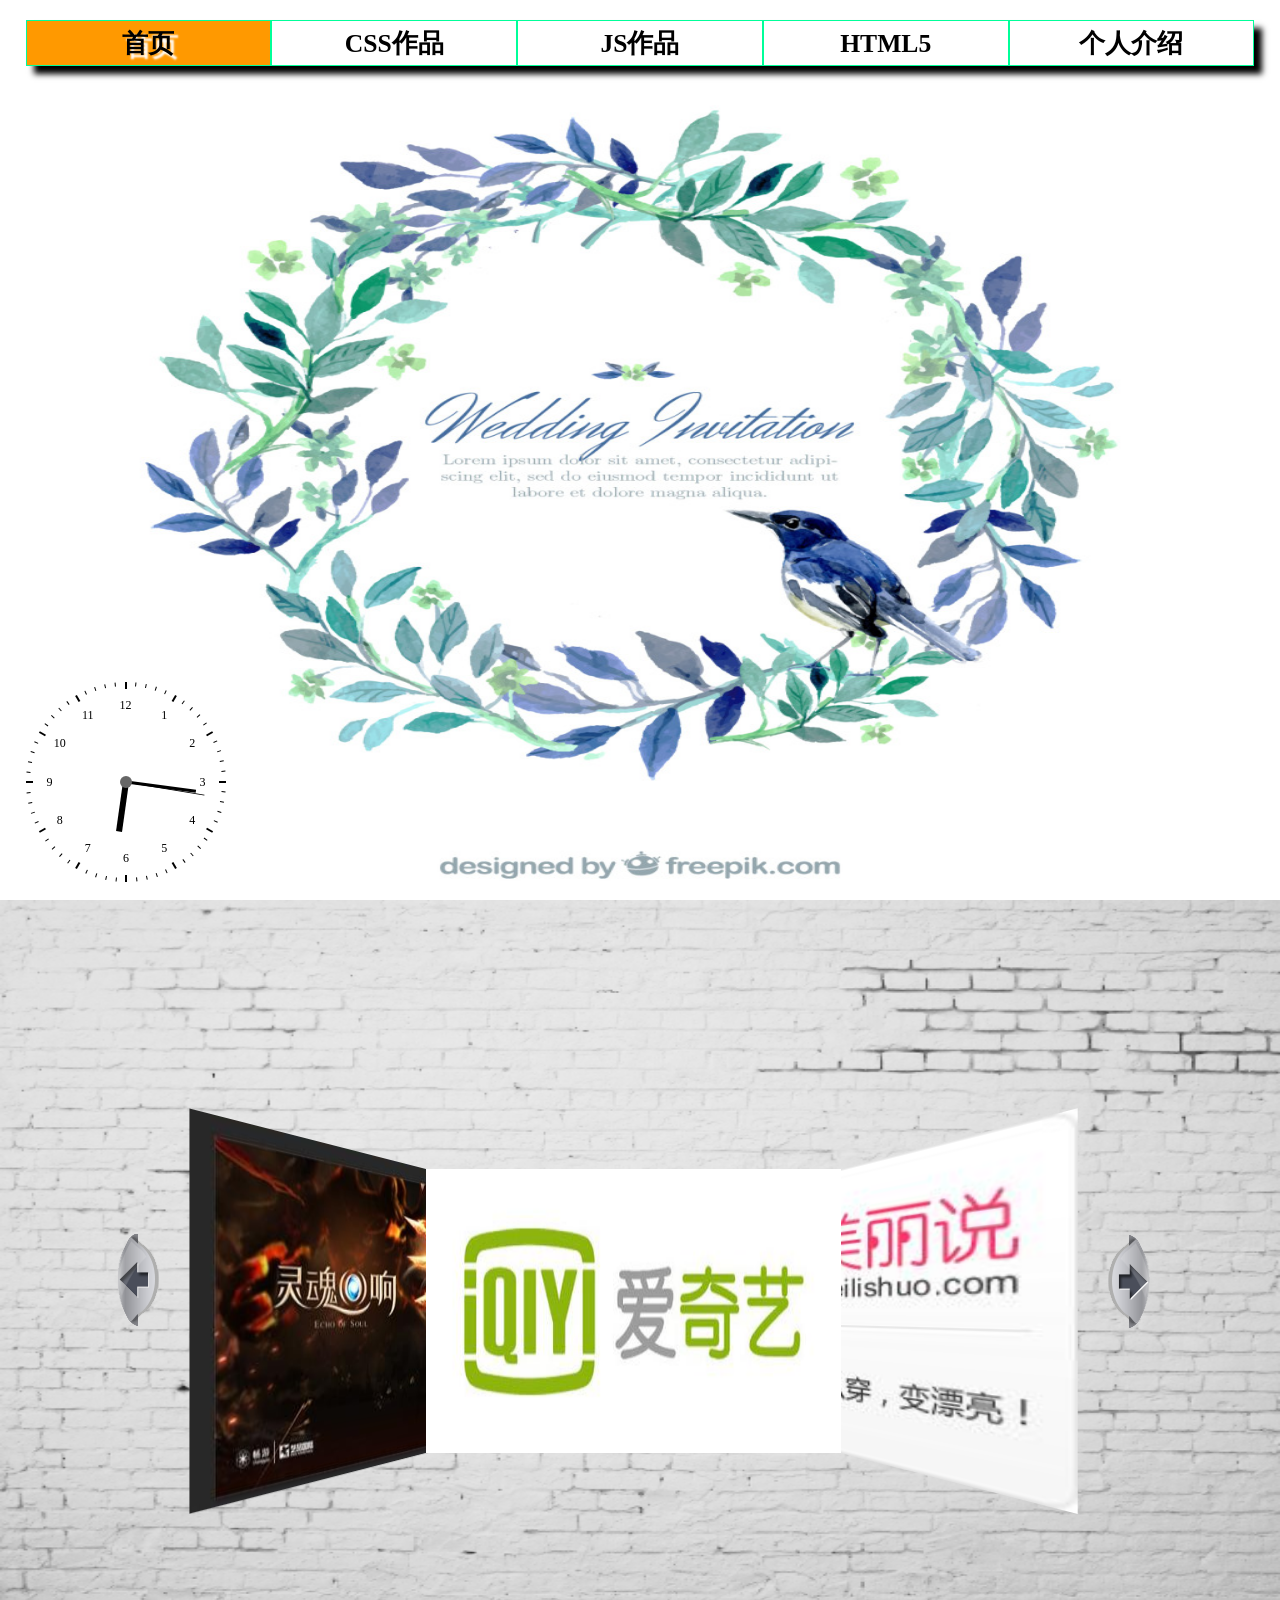
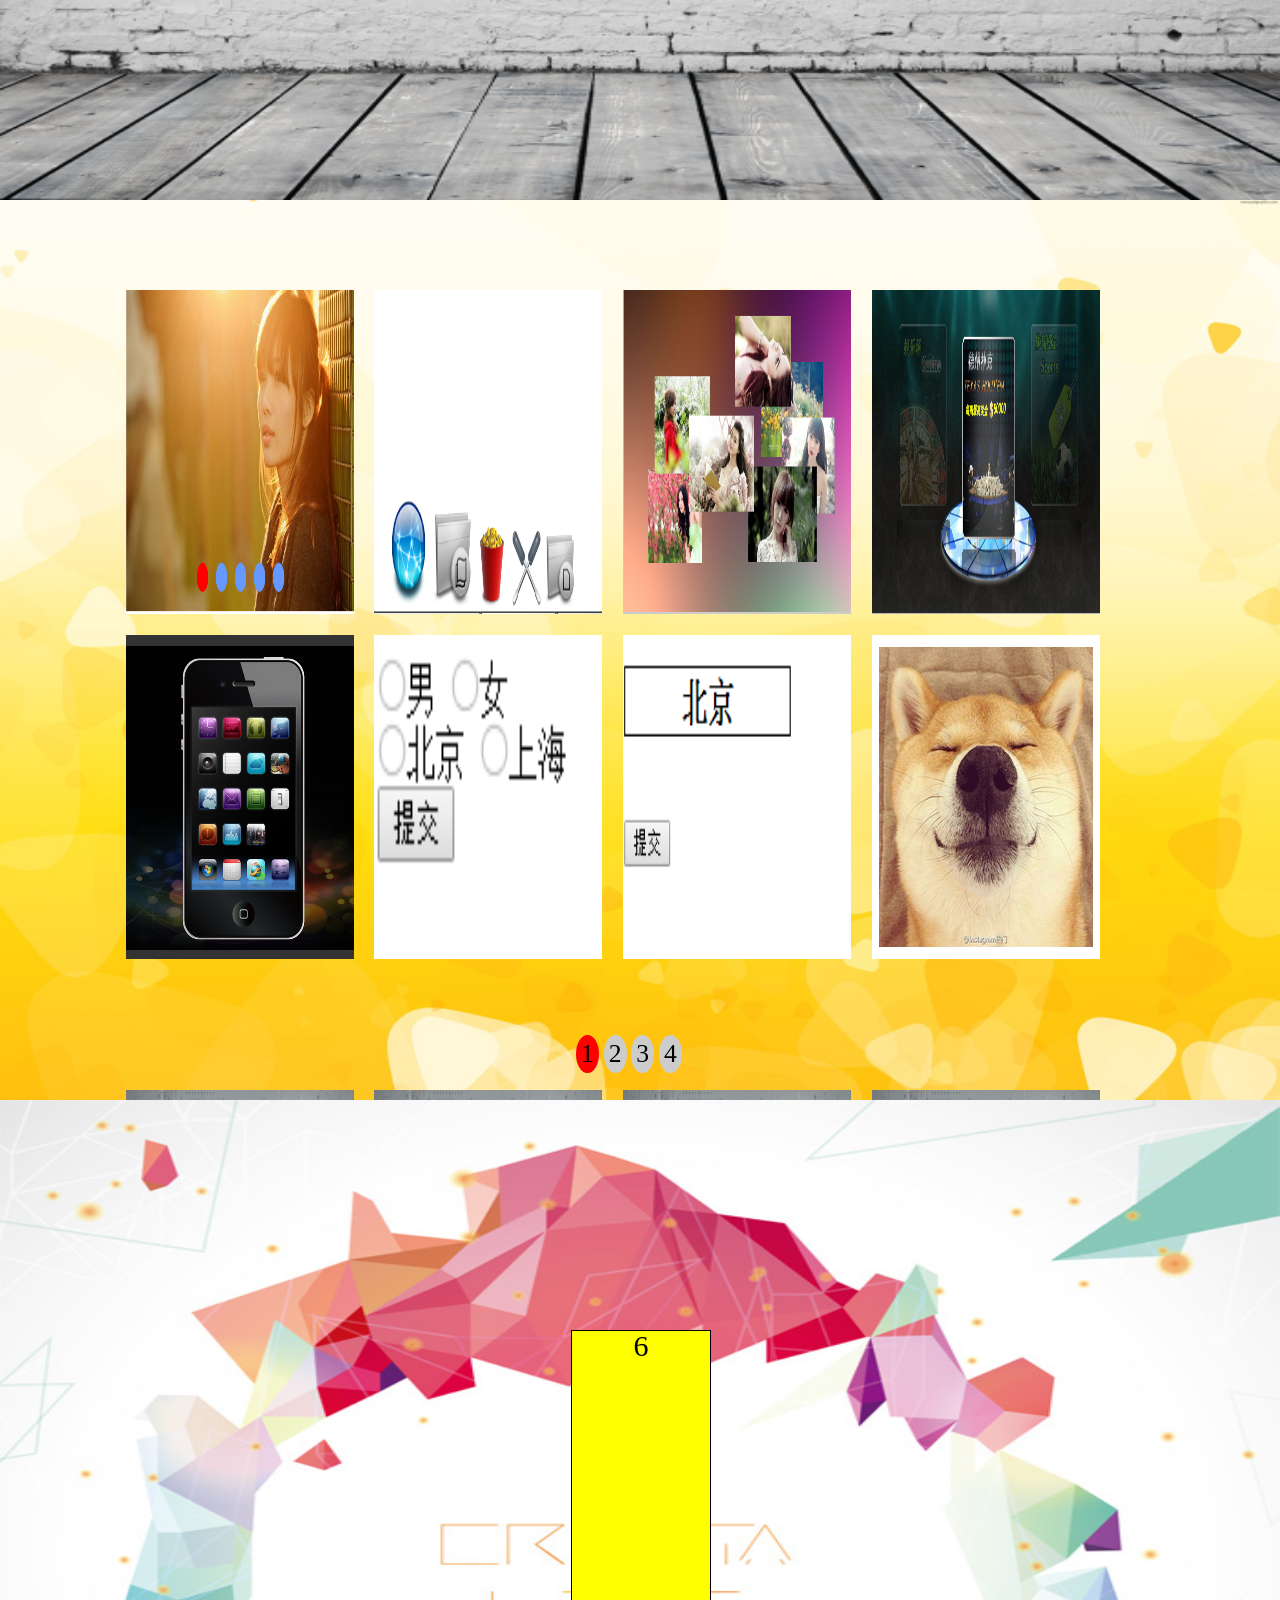
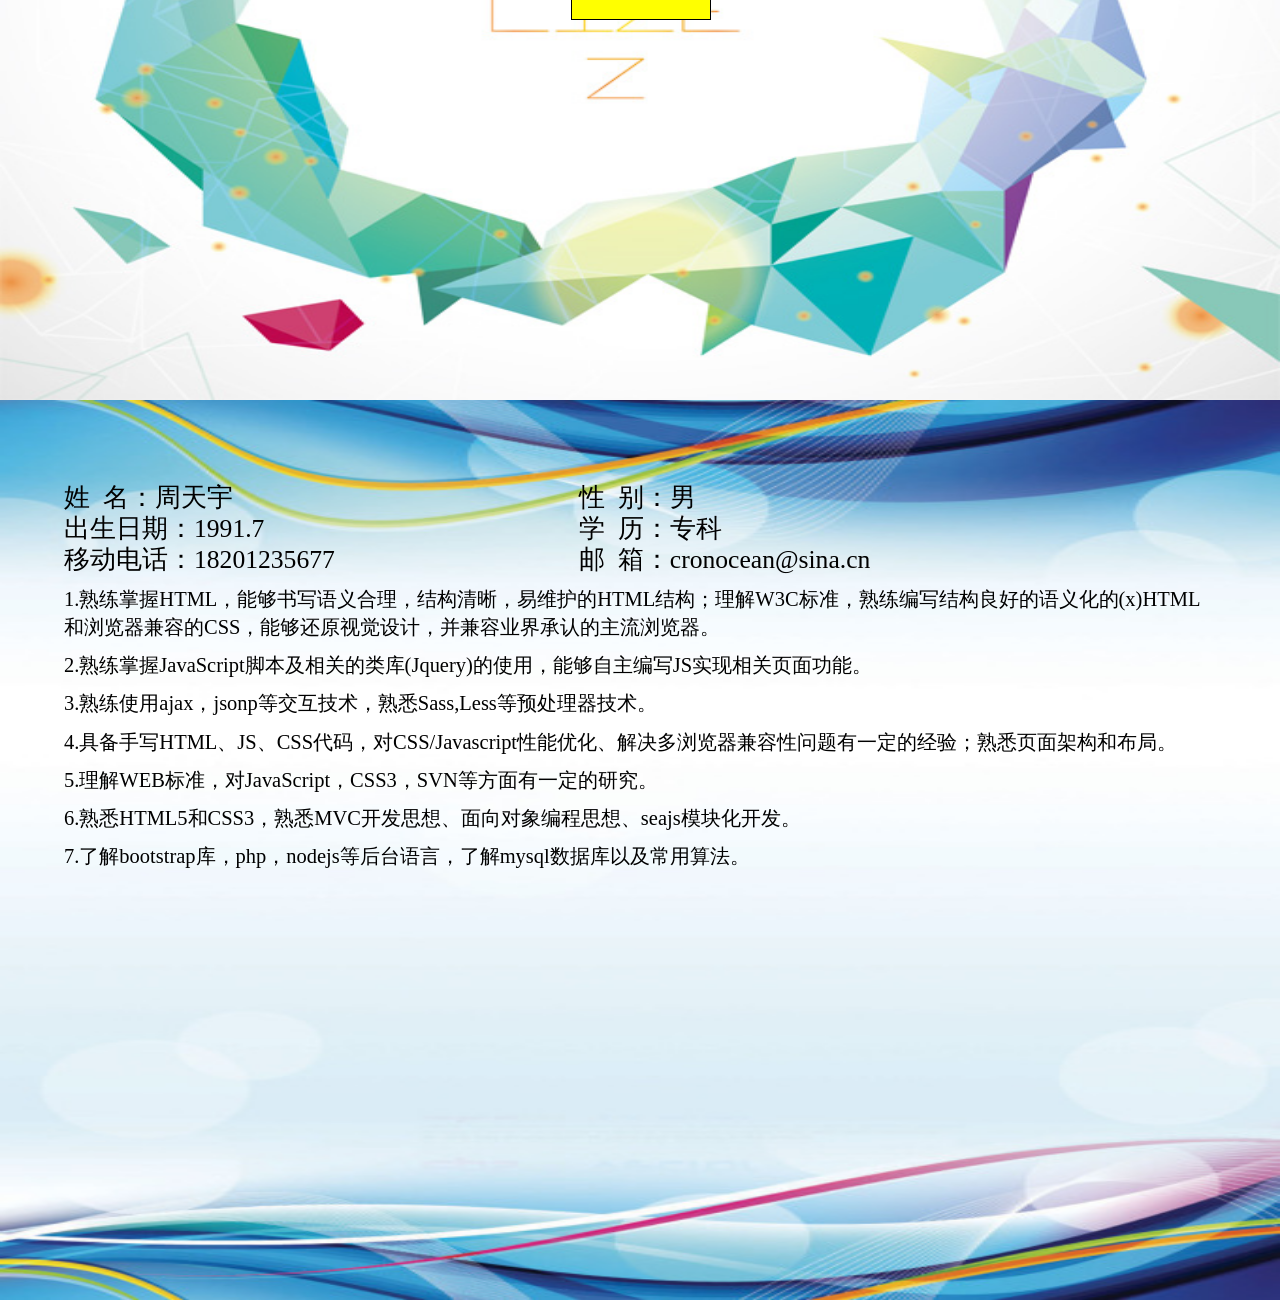
==== index.html @ e5dc9d9e "my web" ====
<!doctype html>
<html>
<head>
<meta charset="utf-8">
<title>无标题文档</title>
<link rel="stylesheet" href="base/base.css">
<link rel="stylesheet" href="css_style/style.css">
<script type="text/javascript" src="js/base.js"></script>
<script type="text/javascript" src="js/main.js"></script>
</head>

<body>
<div class="box" id="box">
	<ul class="nav clearfix">
    	<li>首页</li>
        <li>CSS作品</li>
        <li>JS作品</li>
        <li>HTML5</li>
        <li>个人介绍</li>
        <li class="nav_box"></li>
    </ul>
   <div class="content" id="content">
   		<!--首页-->
   		<div class="home_page">
        	<div id="clock">
            	<div class="hour"></div>
                <div class="min"></div>
                <div class="sec"></div>
                <div class="cap"></div>
            </div>
        </div>
        <!--css作品-->
        <div class="css_worker">
        	<div class="css_worker_box">
            	<div class="css_main">
                	<a href="javascript:;" class="css_main_l" id="css_main_l"></a>
                    <a href="javascript:;" class="css_main_r" id="css_main_r"></a>
                	<ul id="ul1">
                    	<li class="l2" id="l2"><img src="img/mls.jpg" /></li>
                        <li class="l" id="l"><img src="img/logo.png" /></li>
                        <li class="cur" id="cur"><img src="img/qiy.jpg" /></li>
                        <li class="r" id="r"><img src="img/mls.jpg" /></li>
                        <li class="r2" id="r2"><img src="img/logo.png" /></li>
                        <li id="r3"><img src="img/qiy.jpg" /></li>
                    </ul>
                </div>
            </div>
        </div>
        <!--JS作品-->
        <div class="js_worker">
        	<div class="js_worker_box" id="js_worker_box">
            	<div class="js_box" id="js_worker_cile" style="display:block;">
                       <div>
                        	<img src="img/aDiv2-1.png">
                            <span>无缝滚动选项卡</span>
                        </div>
                        <div>
                        	<img src="img/aDiv2-2.png">
                            <span>苹果菜单</span>
                        </div>
                        <div>
                        	<img src="img/aDiv2-3.png">
                            <span>3D立体效果</span>
                        </div>
                        <div>
                        	<img src="img/aDiv2-4.png">
                            <span>3D图片轮换</span>
                        </div>
                        <div>
                        	<img src="img/aDiv2-5.png">
                            <span>iphone图片查看器</span>
                        </div>
                        <div>
                        	<img src="img/aDiv2-6.png">
                            <span>form自定义单选框</span>
                        </div>
                        <div>
                        	<img src="img/aDiv2-7.png">
                            <span>form自定义下拉框</span>
                        </div>
                        <div>
                        	<img src="img/aDiv2-8.png">
                            <span>放大镜</span>
                        </div>
                </div>
                <div class="js_box" id="js_worker_cile2">
                      <div>
                        	<img src="img/2.jpg">
                            <span>分块运动</span>
                        </div>
                        <div>
                        	<img src="img/2.jpg">
                            <span>手风琴</span>
                        </div>
                        <div>
                        	<img src="img/2.jpg">
                            <span>滚轮控制图片大小</span>
                        </div>
                        <div>
                        	<img src="img/2.jpg">
                            <span>回到顶部</span>
                        </div>
                        <div>
                        	<img src="img/2.jpg">
                            <span>带框的拖拽</span>
                        </div>
                        <div>
                        	<img src="img/2.jpg">
                            <span>加密、解密</span>
                        </div>
                        <div>
                        	<img src="img/2.jpg">
                            <span>瀑布流</span>
                        </div>
                        <div>
                        	<img src="img/2.jpg">
                            <span>键盘控制DIV</span>
                        </div>
                </div>
                <div class="js_box" id="js_worker_cile3">
                      <div>
                        	<img src="img/1.jpg">
                            <span>九宫格拖拽</span>
                        </div>
                        <div>
                        	<img src="img/1.jpg">
                            <span>上移下移</span>
                        </div>
                        <div>
                        	<img src="img/1.jpg">
                            <span>事件委托</span>
                        </div>
                        <div>
                        	<img src="img/1.jpg">
                            <span>统计字数</span>
                        </div>
                        <div>
                        	<img src="img/1.jpg">
                            <span>图片延迟加载</span>
                        </div>
                        <div>
                        	<img src="img/1.jpg">
                            <span>拖拽回放</span>
                        </div>
                        <div>
                        	<img src="img/1.jpg">
                            <span>圆</span>
                        </div>
                        <div>
                        	<img src="img/1.jpg">
                            <span>自定义滚动条</span>
                        </div>
                </div>
                <div class="js_box" id="js_worker_cile4">
                      <div>
                        	<img src="img/2.jpg">
                            <span>cookie</span>
                        </div>
                        <div>
                        	<img src="img/2.jpg">
                            <span>ajax</span>
                        </div>
                        <div>
                        	<img src="img/2.jpg">
                            <span>jsonp</span>
                        </div>
                        <div>
                        	<img src="img/2.jpg">
                            <span></span>
                        </div>
                        <div>
                        	<img src="img/2.jpg">
                            <span></span>
                        </div>
                        <div>
                        	<img src="img/2.jpg">
                            <span></span>
                        </div>
                        <div>
                        	<img src="img/2.jpg">
                            <span>正则</span>
                        </div>
                        <div>
                        	<img src="img/2.jpg">
                            <span></span>
                        </div>
                </div>
                <ol id="ol1">
                    <li class="on">1</li>
                    <li>2</li>
                    <li>3</li>
                    <li>4</li>
                </ol>
           	</div>
        </div>
        <!--HTML5、CSS3-->
        <div class="H5">
        	<div class="H5_box">
            	<div class="H5_main">
                	<div id="div1">
                        <ul id="H5_ul">
                             <li>1</li>
                             <li>2</li>
                             <li>3</li>
                             <li>4</li>
                             <li>5</li>
                             <li>6</li>
                        </ul>
                     </div>
                </div>
            </div>
        </div>
        <!--个人介绍-->
        <div class="myself">
        	<div class="myself_box">
            	<div class="myself_box_main" id="myself_box_main">
                	<ul class="ul1">
                        <li>
                            <span>
                                姓&nbsp;&nbsp;名：周天宇
                            </span>
                            <span>
                                性&nbsp;&nbsp;别：男
                            </span>
                        </li>
                        <li>
                            <span>
                                出生日期：1991.7
                            </span>
                            <span>
                                学&nbsp&nbsp;历：专科
                            </span>
                        </li>
                        <li>
                            <span>
                                移动电话：18201235677
                            </span>
                            <span>
                                邮&nbsp;&nbsp;箱：cronocean@sina.cn
                            </span>
                        </li>
                    </ul>
                    <ol>
                        <li>1.熟练掌握HTML，能够书写语义合理，结构清晰，易维护的HTML结构；理解W3C标准，熟练编写结构良好的语义化的(x)HTML和浏览器兼容的CSS，能够还原视觉设计，并兼容业界承认的主流浏览器。
                        </li>
                        <li class="l2">
                            2.熟练掌握JavaScript脚本及相关的类库(Jquery)的使用，能够自主编写JS实现相关页面功能。
                        </li>
                        <li class="l3">
                            3.熟练使用ajax，jsonp等交互技术，熟悉Sass,Less等预处理器技术。
                        </li>
                        <li class="l4">
                            4.具备手写HTML、JS、CSS代码，对CSS/Javascript性能优化、解决多浏览器兼容性问题有一定的经验；熟悉页面架构和布局。
                        </li>
                        <li class="l5">
                            5.理解WEB标准，对JavaScript，CSS3，SVN等方面有一定的研究。
                        </li>
                         <li class="l5">
                            6.熟悉HTML5和CSS3，熟悉MVC开发思想、面向对象编程思想、seajs模块化开发。
                        </li>
                        <li class="l5">
		                    7.了解bootstrap库，php，nodejs等后台语言，了解mysql数据库以及常用算法。
                        </li>
                    </ol>
                </div>
            </div>
        </div>
        
   </div>
    	
   
</div>
</body>
</html>
---- base/base.css ----
@charset "utf-8";
/* CSS Document */

body, h1, h2, h3, h4, p, ul, ol, dl, dd, form{ margin: 0; padding: 0; font-size:12px; font-weight:normal;}
ul,ol{list-style:none;}
a{ text-decoration:none;}
i, em { font-style:normal; }
a img { display: block; border: none; }
select, textarea, input { outline: none; }
input { border:none 0; }

b,strong{ font-weight:normal;}
i,em{ font-style:normal;display:inline-block;}
img{vertical-align:top;}/*重直对齐居上*/


.clearfix:after{ clear:both; display:block; content:'';}
.clearfix{ zoom:1;}
.left { display: inline; float: left; }
.right { display: inline; float: right; }
---- css_style/style.css ----
@charset "utf-8";
/* CSS Document */
html{ font-size:12px;}
body{ overflow:hidden;}
.box{ width:100%; position:relative; top:0; left:0;}
.nav{ position:fixed; left:0; top:20px; z-index:4; width:96%; margin:0 auto;left:2%; top:20px; box-shadow:8px 8px 6px #000;}
.nav li{ float:left; width:20%; height:1.8rem; line-height:1.8rem; text-align:center; border:1px solid #0F9; box-sizing:border-box; position:relative; z-index:3; cursor:pointer; font-size:1rem; font-weight:bold;  text-shadow:4px 4px 2px #fff;}
.nav .active{ background:#f90; position:relative;  z-index:3;}
.nav .nav_box{ position:absolute; left:0; top:0; z-index:2; width:20%; height:1.8rem; background:#f90;}

.content{ position:absolute; top:0; left:0; z-index:1;}

.home_page{ width:100%; background:url(../img/4.jpg); background-size:100% 100%; position:relative; top:0; left:0;}
.home_page img{ width:100%; height:100%;}

#clock{ position:absolute; bottom:2%; left:2%; width:200px; height:200px; }
#clock .hour {width:6px; height:50px; background:black; position:absolute; left:50%; top:50%; margin-left:-3px; margin-top:-50px; -webkit-transform-origin:center bottom;}
#clock .min {width:3px; height:70px; background:black; position:absolute; left:50%; top:50%; margin-left:-1px; margin-top:-70px;-webkit-transform-origin:center bottom;}
#clock .sec {width:1px; height:80px; background:black; position:absolute; left:50%; top:50%; margin-left:-1px; margin-top:-80px;-webkit-transform-origin:center bottom;}
#clock span.scaler {width:1px; height:4px; background:black; position:absolute; left:50%; top:0; margin-left:-1px; -webkit-transform-origin:1px 100px;}
#clock span.big_scaler {width:2px; height:7px; background:black; position:absolute; left:50%; top:0; margin-left:-1px; -webkit-transform-origin:1px 100px;}
#clock span.big_scaler em {font-style:normal; position:absolute; top:16px; width:40px; left:50%; margin-left:-20px; text-align:center;}
#clock .cap {width:12px; height:12px; position:absolute; background:#666; left:50%; top:50%; margin-left:-6px; margin-top:-6px; border-radius:50%;}
/*css_worker*/
.css_worker{ position:relative; top:0; left:0; background:url(../img/6.jpg) no-repeat; background-size:100% 100%;}
.css_worker .css_worker_box{position:absolute; top:0; left:0; width:90%; height:100%; margin:0 auto; }
.css_worker .css_worker_box .css_main{ height:70%; width:90%;margin-top:80px; margin-left:10%;position:relative; top:0; left:0;}


.css_main_l{ height:98px; width:44px; background:url(../img/l.png) no-repeat; position:absolute; top:40%; left:0; z-index:4;}
.css_main_r{ height:98px; width:44px; background:url(../img/r.png) no-repeat; position:absolute; top:40%; right:0; z-index:4;}

#ul1{ width:40%; height:45%; position:relative; background:#fff; margin:0 auto; top:30%;}
#ul1 li{ width:100%; height:100%; position:absolute; top:0; left:0; -webkit-transition:1s all ease; -webkit-transform:perspective(600px) translateX(0px) rotateY(0deg);}
#ul1 li img{ width:100%; height:100%;}

#ul1 li.l2 {-webkit-transform:perspective(600px) translateX(-60%) rotateY(60deg); z-index:1; opacity:0;}
#ul1 li.l {-webkit-transform:perspective(600px) translateX(-50%) rotateY(60deg); z-index:2; opacity:1;}
#ul1 li.cur {z-index:3; opacity:1; cursor:pointer;}
#ul1 li.r {-webkit-transform:perspective(600px) translateX(50%) rotateY(-60deg); z-index:2; opacity:1;}
#ul1 li.r2 {-webkit-transform:perspective(600px) translateX(60%) rotateY(-60deg); z-index:1; opacity:0;}


/*js_worker*/
.js_worker{ position:relative; top:0; left:0; background:url(../img/7.jpg) no-repeat; background-size:100% 100%;}
.js_worker .js_worker_box{position:absolute; top:0; left:0; width:90%; height:100%; }
.js_worker .js_worker_box .js_box{  height:80%; width:90%;margin-top:80px; margin-left:10%;}
.js_worker .js_worker_box .js_box div{ width:22%; height:45%; float:left;cursor:pointer; margin:1% 1%; position:relative; top:0; left:0; overflow:hidden;}
.js_worker .js_worker_box .js_box div img{ width:100%; height:100%;}
.js_worker .js_worker_box .js_box div span{ position:absolute; top:0; left:-100%; width:100%; height:100%; background:rgba(0,153,255,0.5);filter:alpha(opacity:50); line-height:100%; text-align:center; font-size:30px; color:#fff;}


.js_worker .js_worker_box ol{ position:absolute; bottom:3%; left:50%; height:1.5rem; width:10%;}
.js_worker .js_worker_box ol li{ float:left; width:20%; height:100%; background:#CCC; text-align:center; border-radius:50%; margin-right:4%; cursor:pointer; font-size:1rem; line-height:1.5rem;}
.js_worker .js_worker_box ol .on{ background:red; cursor:pointer;}

/*H5*/
.H5{ position:relative; top:0; left:0;}
.H5 .H5_box{ position:absolute; top:0; left:0; width:100%; height:100%; background:url(../img/5.jpg) no-repeat; background-size:100% 100%;}
.H5 .H5_box .H5_main{  height:80%; width:90%;margin:100px auto;}
#div1{ width:12%; height:40%; margin:20% auto; -webkit-transform-style:preserve-3d; -webkit-transform:perspective(800px) rotateY(0deg);}
#H5_ul{ width:100%; height:100%; position:relative;-webkit-transform-style:preserve-3d; -webkit-transform:rotateX(0deg);}
#H5_ul li{ width:100%; height:100%; border:1px solid black; background:yellow; position:absolute; left:0; top:0; -webkit-transform:rotateY(0deg) translateZ(0px); -webkit-transition:0.7s all ease-out; text-align:center; line-height:100%; font-size:30px;}

.myself{ position:relative; top:0; left:0;}
.myself .myself_box{ position:absolute; top:0; left:0; width:100%; height:100%; background:url(../img/8.jpg) no-repeat; background-size:100% 100%;}


.myself .myself_box .myself_box_main{ height:80%; width:90%;margin:80px auto;}
.myself .myself_box .myself_box_main ul li span{ width:20rem; height:1rem;line-height:1rem; display:inline-block; font-size:1rem; margin-top:0.2rem;}
.myself .myself_box .myself_box_main ol{ margin-top:0.5rem;font-size:0.8rem;}
.myself .myself_box .myself_box_main ol li{ margin-top:0.4rem;}
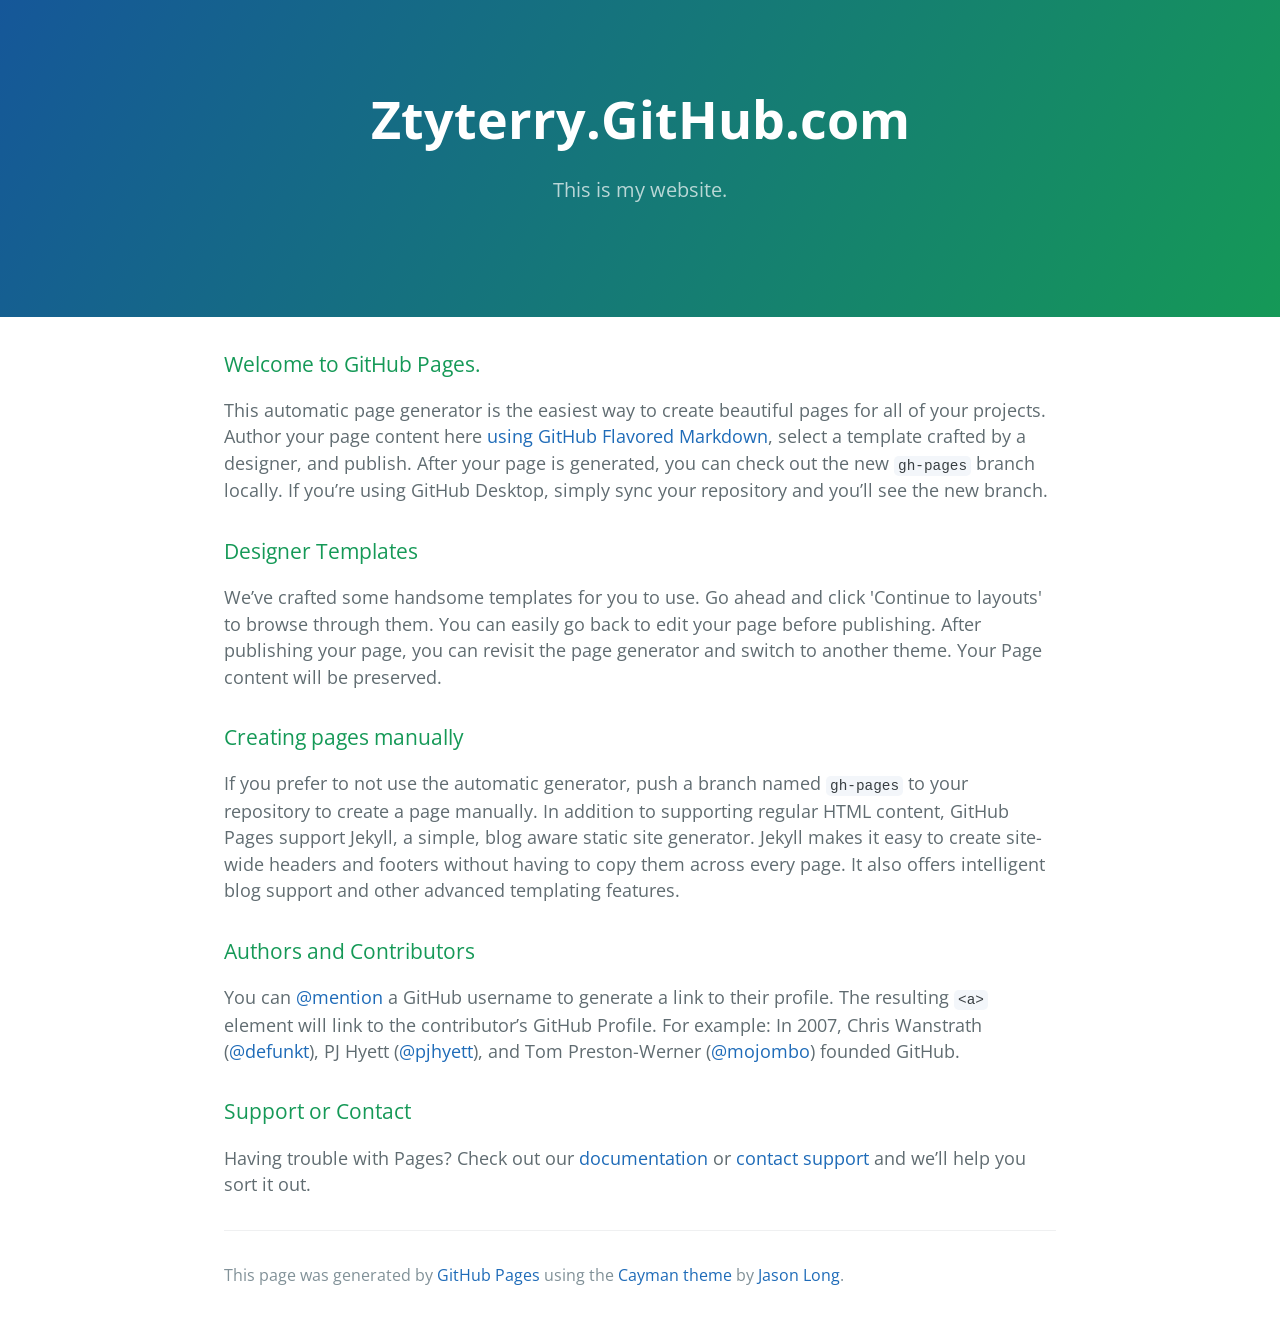
==== commit 77a869d6: "Replace master branch with page content via GitHub" ====
--- a/index.html
+++ b/index.html
@@ -1,274 +1,53 @@
-<!doctype html>
-<html>
-<head>
-<meta charset="utf-8">
-<title>无标题文档</title>
-<link rel="stylesheet" href="base/base.css">
-<link rel="stylesheet" href="css_style/style.css">
-<script type="text/javascript" src="js/base.js"></script>
-<script type="text/javascript" src="js/main.js"></script>
-</head>
+<!DOCTYPE html>
+<html lang="en-us">
+  <head>
+    <meta charset="UTF-8">
+    <title>Ztyterry.GitHub.com by ztyterry</title>
+    <meta name="viewport" content="width=device-width, initial-scale=1">
+    <link rel="stylesheet" type="text/css" href="stylesheets/normalize.css" media="screen">
+    <link href='https://fonts.googleapis.com/css?family=Open+Sans:400,700' rel='stylesheet' type='text/css'>
+    <link rel="stylesheet" type="text/css" href="stylesheets/stylesheet.css" media="screen">
+    <link rel="stylesheet" type="text/css" href="stylesheets/github-light.css" media="screen">
+  </head>
+  <body>
+    <section class="page-header">
+      <h1 class="project-name">Ztyterry.GitHub.com</h1>
+      <h2 class="project-tagline">This is my website. </h2>
+    </section>
 
-<body>
-<div class="box" id="box">
-	<ul class="nav clearfix">
-    	<li>首页</li>
-        <li>CSS作品</li>
-        <li>JS作品</li>
-        <li>HTML5</li>
-        <li>个人介绍</li>
-        <li class="nav_box"></li>
-    </ul>
-   <div class="content" id="content">
-   		<!--首页-->
-   		<div class="home_page">
-        	<div id="clock">
-            	<div class="hour"></div>
-                <div class="min"></div>
-                <div class="sec"></div>
-                <div class="cap"></div>
-            </div>
-        </div>
-        <!--css作品-->
-        <div class="css_worker">
-        	<div class="css_worker_box">
-            	<div class="css_main">
-                	<a href="javascript:;" class="css_main_l" id="css_main_l"></a>
-                    <a href="javascript:;" class="css_main_r" id="css_main_r"></a>
-                	<ul id="ul1">
-                    	<li class="l2" id="l2"><img src="img/mls.jpg" /></li>
-                        <li class="l" id="l"><img src="img/logo.png" /></li>
-                        <li class="cur" id="cur"><img src="img/qiy.jpg" /></li>
-                        <li class="r" id="r"><img src="img/mls.jpg" /></li>
-                        <li class="r2" id="r2"><img src="img/logo.png" /></li>
-                        <li id="r3"><img src="img/qiy.jpg" /></li>
-                    </ul>
-                </div>
-            </div>
-        </div>
-        <!--JS作品-->
-        <div class="js_worker">
-        	<div class="js_worker_box" id="js_worker_box">
-            	<div class="js_box" id="js_worker_cile" style="display:block;">
-                       <div>
-                        	<img src="img/aDiv2-1.png">
-                            <span>无缝滚动选项卡</span>
-                        </div>
-                        <div>
-                        	<img src="img/aDiv2-2.png">
-                            <span>苹果菜单</span>
-                        </div>
-                        <div>
-                        	<img src="img/aDiv2-3.png">
-                            <span>3D立体效果</span>
-                        </div>
-                        <div>
-                        	<img src="img/aDiv2-4.png">
-                            <span>3D图片轮换</span>
-                        </div>
-                        <div>
-                        	<img src="img/aDiv2-5.png">
-                            <span>iphone图片查看器</span>
-                        </div>
-                        <div>
-                        	<img src="img/aDiv2-6.png">
-                            <span>form自定义单选框</span>
-                        </div>
-                        <div>
-                        	<img src="img/aDiv2-7.png">
-                            <span>form自定义下拉框</span>
-                        </div>
-                        <div>
-                        	<img src="img/aDiv2-8.png">
-                            <span>放大镜</span>
-                        </div>
-                </div>
-                <div class="js_box" id="js_worker_cile2">
-                      <div>
-                        	<img src="img/2.jpg">
-                            <span>分块运动</span>
-                        </div>
-                        <div>
-                        	<img src="img/2.jpg">
-                            <span>手风琴</span>
-                        </div>
-                        <div>
-                        	<img src="img/2.jpg">
-                            <span>滚轮控制图片大小</span>
-                        </div>
-                        <div>
-                        	<img src="img/2.jpg">
-                            <span>回到顶部</span>
-                        </div>
-                        <div>
-                        	<img src="img/2.jpg">
-                            <span>带框的拖拽</span>
-                        </div>
-                        <div>
-                        	<img src="img/2.jpg">
-                            <span>加密、解密</span>
-                        </div>
-                        <div>
-                        	<img src="img/2.jpg">
-                            <span>瀑布流</span>
-                        </div>
-                        <div>
-                        	<img src="img/2.jpg">
-                            <span>键盘控制DIV</span>
-                        </div>
-                </div>
-                <div class="js_box" id="js_worker_cile3">
-                      <div>
-                        	<img src="img/1.jpg">
-                            <span>九宫格拖拽</span>
-                        </div>
-                        <div>
-                        	<img src="img/1.jpg">
-                            <span>上移下移</span>
-                        </div>
-                        <div>
-                        	<img src="img/1.jpg">
-                            <span>事件委托</span>
-                        </div>
-                        <div>
-                        	<img src="img/1.jpg">
-                            <span>统计字数</span>
-                        </div>
-                        <div>
-                        	<img src="img/1.jpg">
-                            <span>图片延迟加载</span>
-                        </div>
-                        <div>
-                        	<img src="img/1.jpg">
-                            <span>拖拽回放</span>
-                        </div>
-                        <div>
-                        	<img src="img/1.jpg">
-                            <span>圆</span>
-                        </div>
-                        <div>
-                        	<img src="img/1.jpg">
-                            <span>自定义滚动条</span>
-                        </div>
-                </div>
-                <div class="js_box" id="js_worker_cile4">
-                      <div>
-                        	<img src="img/2.jpg">
-                            <span>cookie</span>
-                        </div>
-                        <div>
-                        	<img src="img/2.jpg">
-                            <span>ajax</span>
-                        </div>
-                        <div>
-                        	<img src="img/2.jpg">
-                            <span>jsonp</span>
-                        </div>
-                        <div>
-                        	<img src="img/2.jpg">
-                            <span></span>
-                        </div>
-                        <div>
-                        	<img src="img/2.jpg">
-                            <span></span>
-                        </div>
-                        <div>
-                        	<img src="img/2.jpg">
-                            <span></span>
-                        </div>
-                        <div>
-                        	<img src="img/2.jpg">
-                            <span>正则</span>
-                        </div>
-                        <div>
-                        	<img src="img/2.jpg">
-                            <span></span>
-                        </div>
-                </div>
-                <ol id="ol1">
-                    <li class="on">1</li>
-                    <li>2</li>
-                    <li>3</li>
-                    <li>4</li>
-                </ol>
-           	</div>
-        </div>
-        <!--HTML5、CSS3-->
-        <div class="H5">
-        	<div class="H5_box">
-            	<div class="H5_main">
-                	<div id="div1">
-                        <ul id="H5_ul">
-                             <li>1</li>
-                             <li>2</li>
-                             <li>3</li>
-                             <li>4</li>
-                             <li>5</li>
-                             <li>6</li>
-                        </ul>
-                     </div>
-                </div>
-            </div>
-        </div>
-        <!--个人介绍-->
-        <div class="myself">
-        	<div class="myself_box">
-            	<div class="myself_box_main" id="myself_box_main">
-                	<ul class="ul1">
-                        <li>
-                            <span>
-                                姓&nbsp;&nbsp;名：周天宇
-                            </span>
-                            <span>
-                                性&nbsp;&nbsp;别：男
-                            </span>
-                        </li>
-                        <li>
-                            <span>
-                                出生日期：1991.7
-                            </span>
-                            <span>
-                                学&nbsp&nbsp;历：专科
-                            </span>
-                        </li>
-                        <li>
-                            <span>
-                                移动电话：18201235677
-                            </span>
-                            <span>
-                                邮&nbsp;&nbsp;箱：cronocean@sina.cn
-                            </span>
-                        </li>
-                    </ul>
-                    <ol>
-                        <li>1.熟练掌握HTML，能够书写语义合理，结构清晰，易维护的HTML结构；理解W3C标准，熟练编写结构良好的语义化的(x)HTML和浏览器兼容的CSS，能够还原视觉设计，并兼容业界承认的主流浏览器。
-                        </li>
-                        <li class="l2">
-                            2.熟练掌握JavaScript脚本及相关的类库(Jquery)的使用，能够自主编写JS实现相关页面功能。
-                        </li>
-                        <li class="l3">
-                            3.熟练使用ajax，jsonp等交互技术，熟悉Sass,Less等预处理器技术。
-                        </li>
-                        <li class="l4">
-                            4.具备手写HTML、JS、CSS代码，对CSS/Javascript性能优化、解决多浏览器兼容性问题有一定的经验；熟悉页面架构和布局。
-                        </li>
-                        <li class="l5">
-                            5.理解WEB标准，对JavaScript，CSS3，SVN等方面有一定的研究。
-                        </li>
-                         <li class="l5">
-                            6.熟悉HTML5和CSS3，熟悉MVC开发思想、面向对象编程思想、seajs模块化开发。
-                        </li>
-                        <li class="l5">
-		                    7.了解bootstrap库，php，nodejs等后台语言，了解mysql数据库以及常用算法。
-                        </li>
-                    </ol>
-                </div>
-            </div>
-        </div>
-        
-   </div>
-    	
-   
-</div>
-</body>
+    <section class="main-content">
+      <h3>
+<a id="welcome-to-github-pages" class="anchor" href="#welcome-to-github-pages" aria-hidden="true"><span aria-hidden="true" class="octicon octicon-link"></span></a>Welcome to GitHub Pages.</h3>
+
+<p>This automatic page generator is the easiest way to create beautiful pages for all of your projects. Author your page content here <a href="https://guides.github.com/features/mastering-markdown/">using GitHub Flavored Markdown</a>, select a template crafted by a designer, and publish. After your page is generated, you can check out the new <code>gh-pages</code> branch locally. If you’re using GitHub Desktop, simply sync your repository and you’ll see the new branch.</p>
+
+<h3>
+<a id="designer-templates" class="anchor" href="#designer-templates" aria-hidden="true"><span aria-hidden="true" class="octicon octicon-link"></span></a>Designer Templates</h3>
+
+<p>We’ve crafted some handsome templates for you to use. Go ahead and click 'Continue to layouts' to browse through them. You can easily go back to edit your page before publishing. After publishing your page, you can revisit the page generator and switch to another theme. Your Page content will be preserved.</p>
+
+<h3>
+<a id="creating-pages-manually" class="anchor" href="#creating-pages-manually" aria-hidden="true"><span aria-hidden="true" class="octicon octicon-link"></span></a>Creating pages manually</h3>
+
+<p>If you prefer to not use the automatic generator, push a branch named <code>gh-pages</code> to your repository to create a page manually. In addition to supporting regular HTML content, GitHub Pages support Jekyll, a simple, blog aware static site generator. Jekyll makes it easy to create site-wide headers and footers without having to copy them across every page. It also offers intelligent blog support and other advanced templating features.</p>
+
+<h3>
+<a id="authors-and-contributors" class="anchor" href="#authors-and-contributors" aria-hidden="true"><span aria-hidden="true" class="octicon octicon-link"></span></a>Authors and Contributors</h3>
+
+<p>You can <a href="https://help.github.com/articles/basic-writing-and-formatting-syntax/#mentioning-users-and-teams" class="user-mention">@mention</a> a GitHub username to generate a link to their profile. The resulting <code>&lt;a&gt;</code> element will link to the contributor’s GitHub Profile. For example: In 2007, Chris Wanstrath (<a href="https://github.com/defunkt" class="user-mention">@defunkt</a>), PJ Hyett (<a href="https://github.com/pjhyett" class="user-mention">@pjhyett</a>), and Tom Preston-Werner (<a href="https://github.com/mojombo" class="user-mention">@mojombo</a>) founded GitHub.</p>
+
+<h3>
+<a id="support-or-contact" class="anchor" href="#support-or-contact" aria-hidden="true"><span aria-hidden="true" class="octicon octicon-link"></span></a>Support or Contact</h3>
+
+<p>Having trouble with Pages? Check out our <a href="https://help.github.com/pages">documentation</a> or <a href="https://github.com/contact">contact support</a> and we’ll help you sort it out.</p>
+
+      <footer class="site-footer">
+
+        <span class="site-footer-credits">This page was generated by <a href="https://pages.github.com">GitHub Pages</a> using the <a href="https://github.com/jasonlong/cayman-theme">Cayman theme</a> by <a href="https://twitter.com/jasonlong">Jason Long</a>.</span>
+      </footer>
+
+    </section>
+
+  
+  </body>
 </html>
--- a/stylesheets/stylesheet.css
+++ b/stylesheets/stylesheet.css
@@ -0,0 +1,245 @@
+* {
+  box-sizing: border-box; }
+
+body {
+  padding: 0;
+  margin: 0;
+  font-family: "Open Sans", "Helvetica Neue", Helvetica, Arial, sans-serif;
+  font-size: 16px;
+  line-height: 1.5;
+  color: #606c71; }
+
+a {
+  color: #1e6bb8;
+  text-decoration: none; }
+  a:hover {
+    text-decoration: underline; }
+
+.btn {
+  display: inline-block;
+  margin-bottom: 1rem;
+  color: rgba(255, 255, 255, 0.7);
+  background-color: rgba(255, 255, 255, 0.08);
+  border-color: rgba(255, 255, 255, 0.2);
+  border-style: solid;
+  border-width: 1px;
+  border-radius: 0.3rem;
+  transition: color 0.2s, background-color 0.2s, border-color 0.2s; }
+  .btn + .btn {
+    margin-left: 1rem; }
+
+.btn:hover {
+  color: rgba(255, 255, 255, 0.8);
+  text-decoration: none;
+  background-color: rgba(255, 255, 255, 0.2);
+  border-color: rgba(255, 255, 255, 0.3); }
+
+@media screen and (min-width: 64em) {
+  .btn {
+    padding: 0.75rem 1rem; } }
+
+@media screen and (min-width: 42em) and (max-width: 64em) {
+  .btn {
+    padding: 0.6rem 0.9rem;
+    font-size: 0.9rem; } }
+
+@media screen and (max-width: 42em) {
+  .btn {
+    display: block;
+    width: 100%;
+    padding: 0.75rem;
+    font-size: 0.9rem; }
+    .btn + .btn {
+      margin-top: 1rem;
+      margin-left: 0; } }
+
+.page-header {
+  color: #fff;
+  text-align: center;
+  background-color: #159957;
+  background-image: linear-gradient(120deg, #155799, #159957); }
+
+@media screen and (min-width: 64em) {
+  .page-header {
+    padding: 5rem 6rem; } }
+
+@media screen and (min-width: 42em) and (max-width: 64em) {
+  .page-header {
+    padding: 3rem 4rem; } }
+
+@media screen and (max-width: 42em) {
+  .page-header {
+    padding: 2rem 1rem; } }
+
+.project-name {
+  margin-top: 0;
+  margin-bottom: 0.1rem; }
+
+@media screen and (min-width: 64em) {
+  .project-name {
+    font-size: 3.25rem; } }
+
+@media screen and (min-width: 42em) and (max-width: 64em) {
+  .project-name {
+    font-size: 2.25rem; } }
+
+@media screen and (max-width: 42em) {
+  .project-name {
+    font-size: 1.75rem; } }
+
+.project-tagline {
+  margin-bottom: 2rem;
+  font-weight: normal;
+  opacity: 0.7; }
+
+@media screen and (min-width: 64em) {
+  .project-tagline {
+    font-size: 1.25rem; } }
+
+@media screen and (min-width: 42em) and (max-width: 64em) {
+  .project-tagline {
+    font-size: 1.15rem; } }
+
+@media screen and (max-width: 42em) {
+  .project-tagline {
+    font-size: 1rem; } }
+
+.main-content :first-child {
+  margin-top: 0; }
+.main-content img {
+  max-width: 100%; }
+.main-content h1, .main-content h2, .main-content h3, .main-content h4, .main-content h5, .main-content h6 {
+  margin-top: 2rem;
+  margin-bottom: 1rem;
+  font-weight: normal;
+  color: #159957; }
+.main-content p {
+  margin-bottom: 1em; }
+.main-content code {
+  padding: 2px 4px;
+  font-family: Consolas, "Liberation Mono", Menlo, Courier, monospace;
+  font-size: 0.9rem;
+  color: #383e41;
+  background-color: #f3f6fa;
+  border-radius: 0.3rem; }
+.main-content pre {
+  padding: 0.8rem;
+  margin-top: 0;
+  margin-bottom: 1rem;
+  font: 1rem Consolas, "Liberation Mono", Menlo, Courier, monospace;
+  color: #567482;
+  word-wrap: normal;
+  background-color: #f3f6fa;
+  border: solid 1px #dce6f0;
+  border-radius: 0.3rem; }
+  .main-content pre > code {
+    padding: 0;
+    margin: 0;
+    font-size: 0.9rem;
+    color: #567482;
+    word-break: normal;
+    white-space: pre;
+    background: transparent;
+    border: 0; }
+.main-content .highlight {
+  margin-bottom: 1rem; }
+  .main-content .highlight pre {
+    margin-bottom: 0;
+    word-break: normal; }
+.main-content .highlight pre, .main-content pre {
+  padding: 0.8rem;
+  overflow: auto;
+  font-size: 0.9rem;
+  line-height: 1.45;
+  border-radius: 0.3rem; }
+.main-content pre code, .main-content pre tt {
+  display: inline;
+  max-width: initial;
+  padding: 0;
+  margin: 0;
+  overflow: initial;
+  line-height: inherit;
+  word-wrap: normal;
+  background-color: transparent;
+  border: 0; }
+  .main-content pre code:before, .main-content pre code:after, .main-content pre tt:before, .main-content pre tt:after {
+    content: normal; }
+.main-content ul, .main-content ol {
+  margin-top: 0; }
+.main-content blockquote {
+  padding: 0 1rem;
+  margin-left: 0;
+  color: #819198;
+  border-left: 0.3rem solid #dce6f0; }
+  .main-content blockquote > :first-child {
+    margin-top: 0; }
+  .main-content blockquote > :last-child {
+    margin-bottom: 0; }
+.main-content table {
+  display: block;
+  width: 100%;
+  overflow: auto;
+  word-break: normal;
+  word-break: keep-all; }
+  .main-content table th {
+    font-weight: bold; }
+  .main-content table th, .main-content table td {
+    padding: 0.5rem 1rem;
+    border: 1px solid #e9ebec; }
+.main-content dl {
+  padding: 0; }
+  .main-content dl dt {
+    padding: 0;
+    margin-top: 1rem;
+    font-size: 1rem;
+    font-weight: bold; }
+  .main-content dl dd {
+    padding: 0;
+    margin-bottom: 1rem; }
+.main-content hr {
+  height: 2px;
+  padding: 0;
+  margin: 1rem 0;
+  background-color: #eff0f1;
+  border: 0; }
+
+@media screen and (min-width: 64em) {
+  .main-content {
+    max-width: 64rem;
+    padding: 2rem 6rem;
+    margin: 0 auto;
+    font-size: 1.1rem; } }
+
+@media screen and (min-width: 42em) and (max-width: 64em) {
+  .main-content {
+    padding: 2rem 4rem;
+    font-size: 1.1rem; } }
+
+@media screen and (max-width: 42em) {
+  .main-content {
+    padding: 2rem 1rem;
+    font-size: 1rem; } }
+
+.site-footer {
+  padding-top: 2rem;
+  margin-top: 2rem;
+  border-top: solid 1px #eff0f1; }
+
+.site-footer-owner {
+  display: block;
+  font-weight: bold; }
+
+.site-footer-credits {
+  color: #819198; }
+
+@media screen and (min-width: 64em) {
+  .site-footer {
+    font-size: 1rem; } }
+
+@media screen and (min-width: 42em) and (max-width: 64em) {
+  .site-footer {
+    font-size: 1rem; } }
+
+@media screen and (max-width: 42em) {
+  .site-footer {
+    font-size: 0.9rem; } }
--- a/stylesheets/github-light.css
+++ b/stylesheets/github-light.css
@@ -0,0 +1,116 @@
+/*
+   Copyright 2014 GitHub Inc.
+
+   Licensed under the Apache License, Version 2.0 (the "License");
+   you may not use this file except in compliance with the License.
+   You may obtain a copy of the License at
+
+       http://www.apache.org/licenses/LICENSE-2.0
+
+   Unless required by applicable law or agreed to in writing, software
+   distributed under the License is distributed on an "AS IS" BASIS,
+   WITHOUT WARRANTIES OR CONDITIONS OF ANY KIND, either express or implied.
+   See the License for the specific language governing permissions and
+   limitations under the License.
+
+*/
+
+.pl-c /* comment */ {
+  color: #969896;
+}
+
+.pl-c1      /* constant, markup.raw, meta.diff.header, meta.module-reference, meta.property-name, support, support.constant, support.variable, variable.other.constant */,
+.pl-s .pl-v /* string variable */ {
+  color: #0086b3;
+}
+
+.pl-e  /* entity */,
+.pl-en /* entity.name */ {
+  color: #795da3;
+}
+
+.pl-s .pl-s1 /* string source */,
+.pl-smi      /* storage.modifier.import, storage.modifier.package, storage.type.java, variable.other, variable.parameter.function */ {
+  color: #333;
+}
+
+.pl-ent /* entity.name.tag */ {
+  color: #63a35c;
+}
+
+.pl-k /* keyword, storage, storage.type */ {
+  color: #a71d5d;
+}
+
+.pl-pds              /* punctuation.definition.string, string.regexp.character-class */,
+.pl-s                /* string */,
+.pl-s .pl-pse .pl-s1 /* string punctuation.section.embedded source */,
+.pl-sr               /* string.regexp */,
+.pl-sr .pl-cce       /* string.regexp constant.character.escape */,
+.pl-sr .pl-sra       /* string.regexp string.regexp.arbitrary-repitition */,
+.pl-sr .pl-sre       /* string.regexp source.ruby.embedded */ {
+  color: #183691;
+}
+
+.pl-v /* variable */ {
+  color: #ed6a43;
+}
+
+.pl-id /* invalid.deprecated */ {
+  color: #b52a1d;
+}
+
+.pl-ii /* invalid.illegal */ {
+  background-color: #b52a1d;
+  color: #f8f8f8;
+}
+
+.pl-sr .pl-cce /* string.regexp constant.character.escape */ {
+  color: #63a35c;
+  font-weight: bold;
+}
+
+.pl-ml /* markup.list */ {
+  color: #693a17;
+}
+
+.pl-mh        /* markup.heading */,
+.pl-mh .pl-en /* markup.heading entity.name */,
+.pl-ms        /* meta.separator */ {
+  color: #1d3e81;
+  font-weight: bold;
+}
+
+.pl-mq /* markup.quote */ {
+  color: #008080;
+}
+
+.pl-mi /* markup.italic */ {
+  color: #333;
+  font-style: italic;
+}
+
+.pl-mb /* markup.bold */ {
+  color: #333;
+  font-weight: bold;
+}
+
+.pl-md /* markup.deleted, meta.diff.header.from-file */ {
+  background-color: #ffecec;
+  color: #bd2c00;
+}
+
+.pl-mi1 /* markup.inserted, meta.diff.header.to-file */ {
+  background-color: #eaffea;
+  color: #55a532;
+}
+
+.pl-mdr /* meta.diff.range */ {
+  color: #795da3;
+  font-weight: bold;
+}
+
+.pl-mo /* meta.output */ {
+  color: #1d3e81;
+}
+
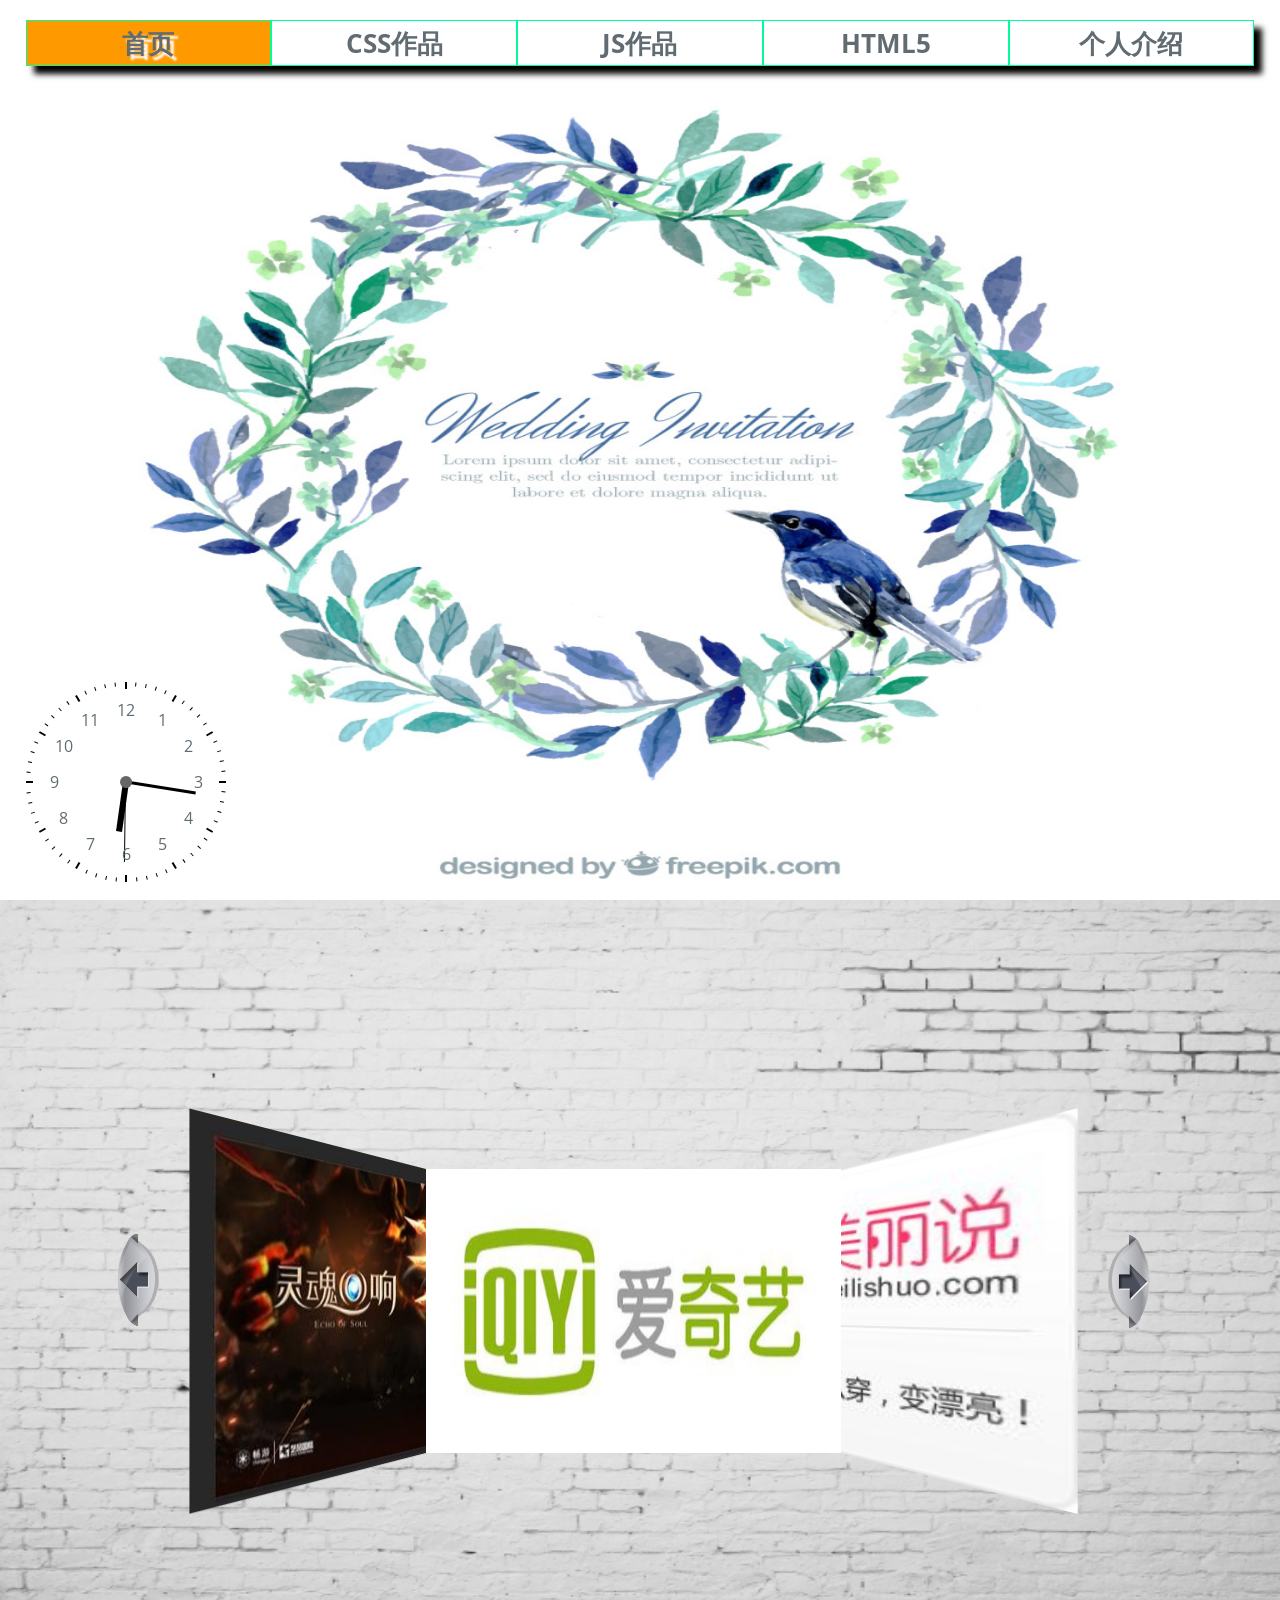
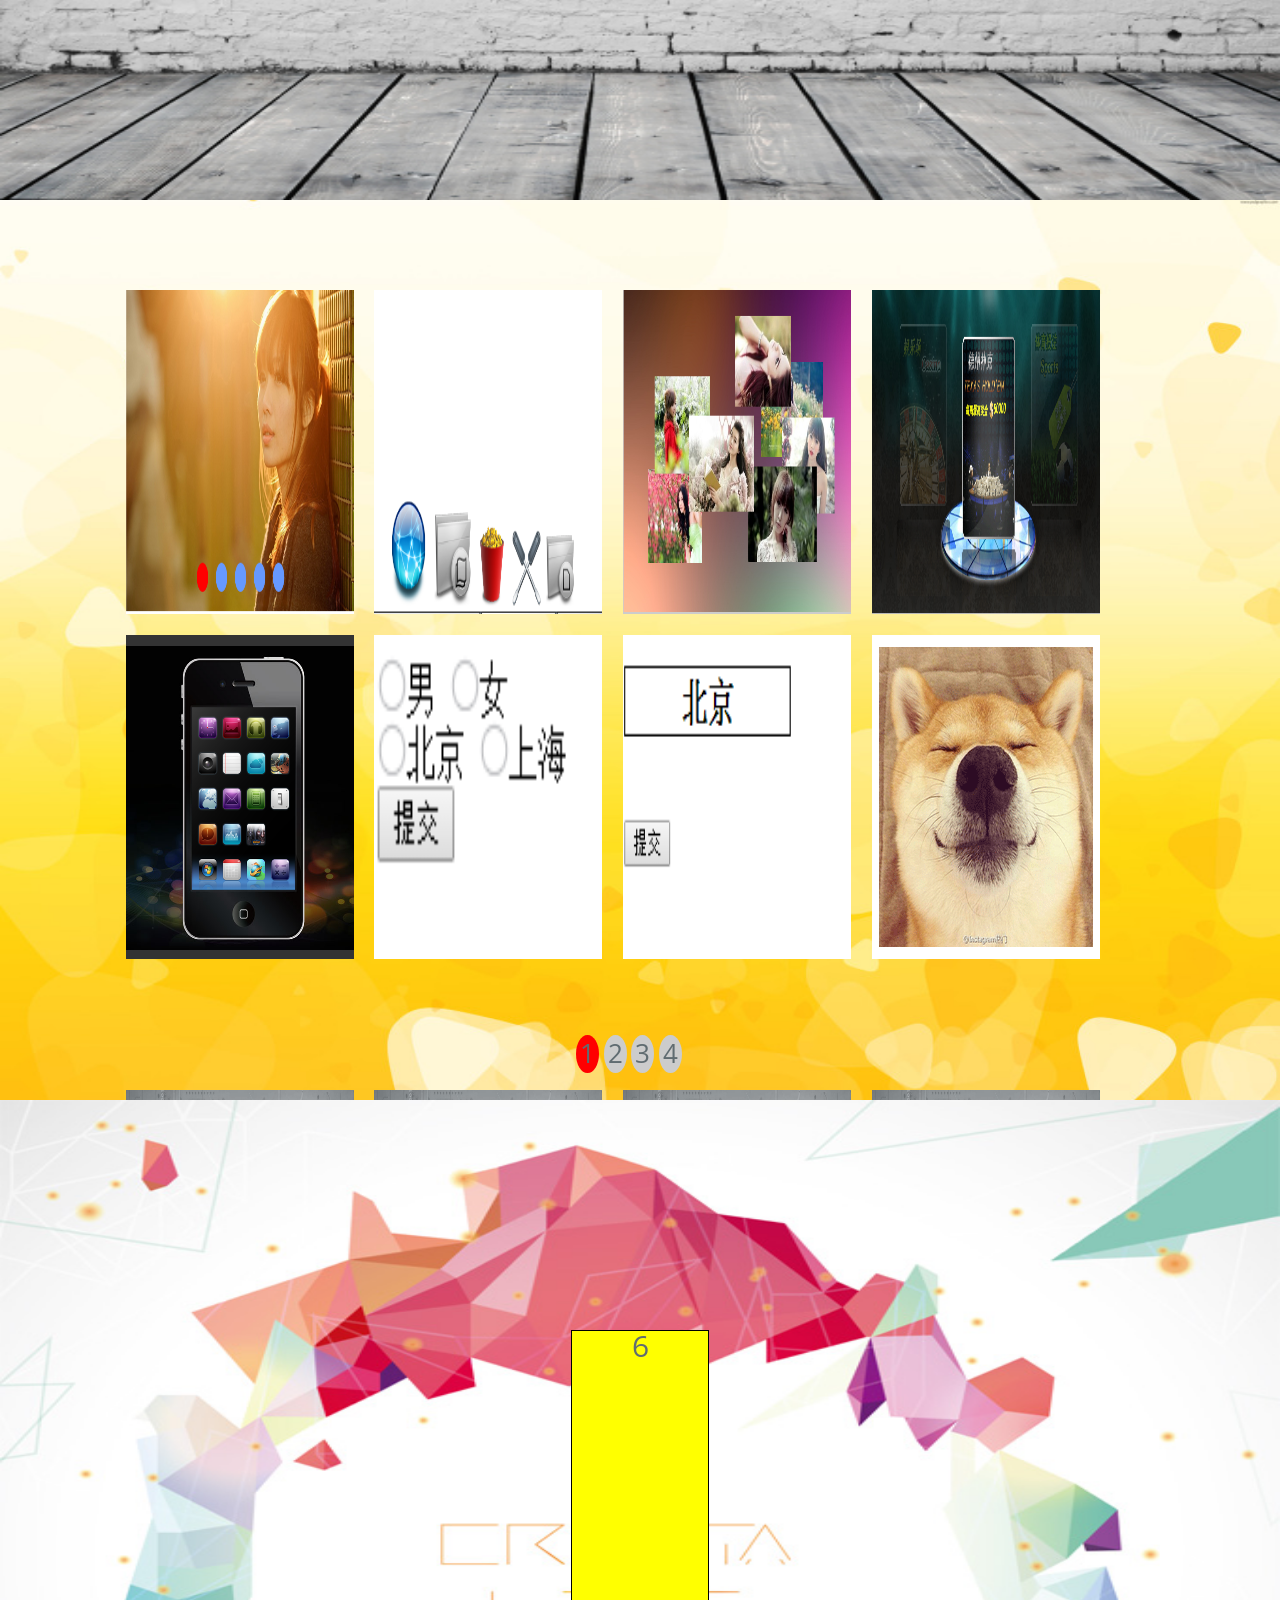
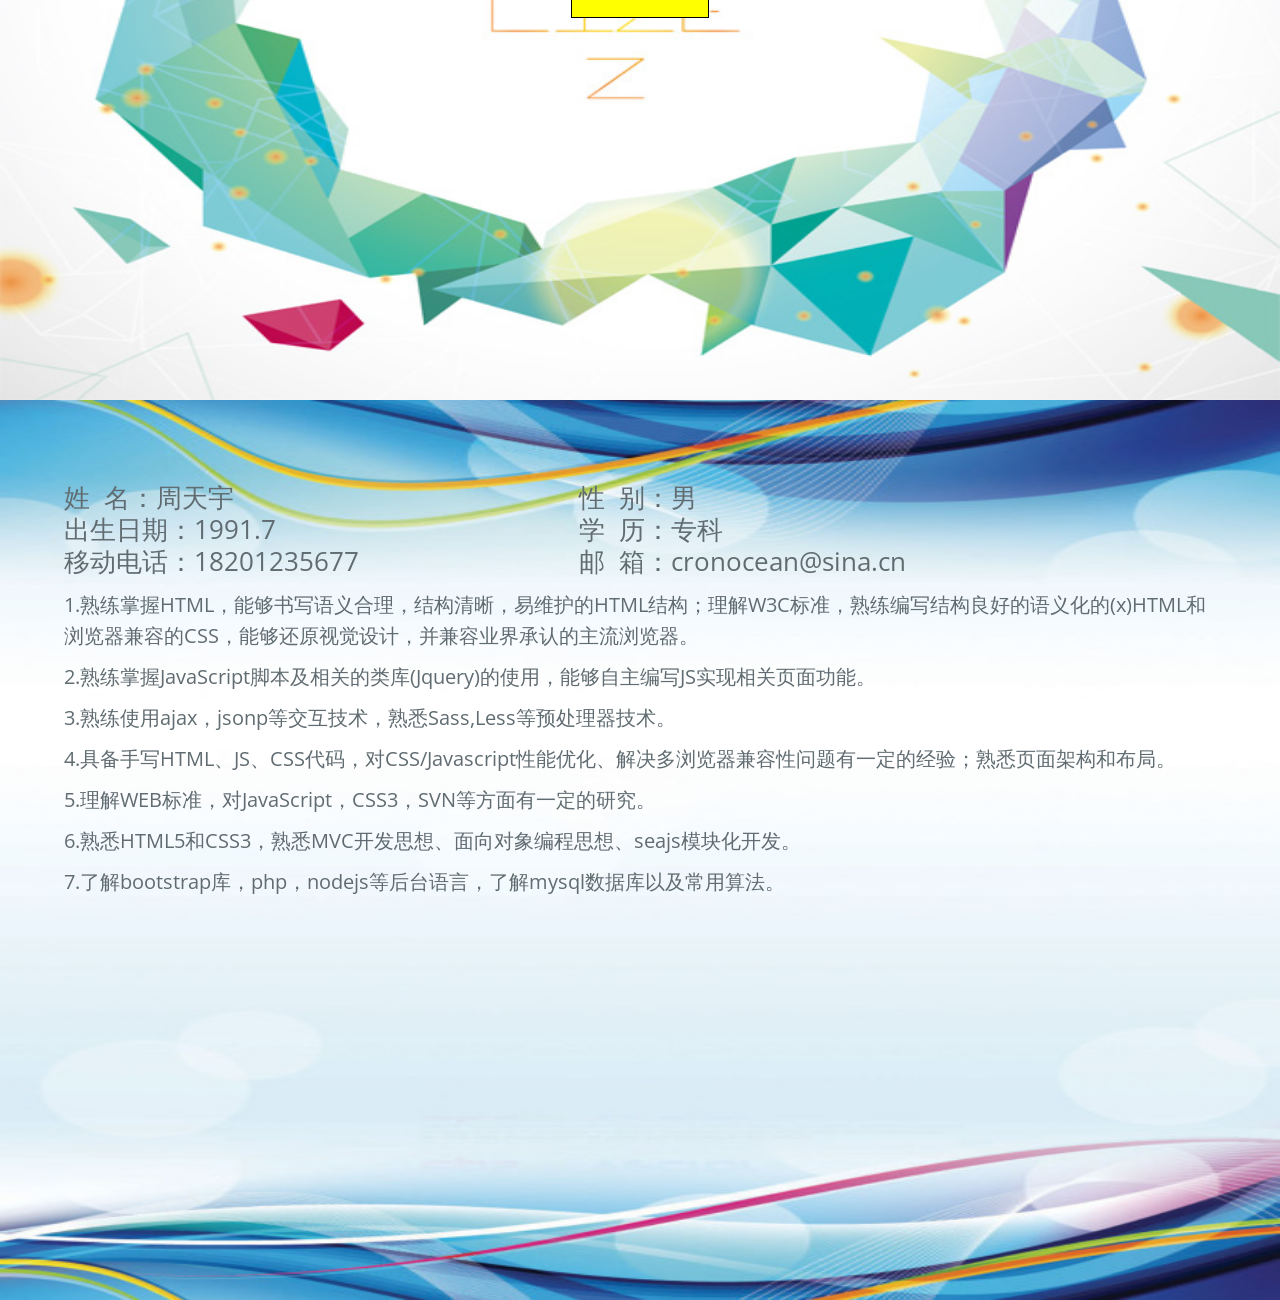
==== commit c6086f0f: "my web" ====
--- a/index.html
+++ b/index.html
@@ -1,3 +1,277 @@
+<!doctype html>
+<html>
+<head>
+<meta charset="utf-8">
+<title>无标题文档</title>
+<link rel="stylesheet" href="base/base.css">
+<link rel="stylesheet" href="css_style/style.css">
+<script type="text/javascript" src="js/base.js"></script>
+<script type="text/javascript" src="js/main.js"></script>
+</head>
+
+<body>
+<div class="box" id="box">
+	<ul class="nav clearfix">
+    	<li>首页</li>
+        <li>CSS作品</li>
+        <li>JS作品</li>
+        <li>HTML5</li>
+        <li>个人介绍</li>
+        <li class="nav_box"></li>
+    </ul>
+   <div class="content" id="content">
+   		<!--首页-->
+   		<div class="home_page">
+        	<div id="clock">
+            	<div class="hour"></div>
+                <div class="min"></div>
+                <div class="sec"></div>
+                <div class="cap"></div>
+            </div>
+        </div>
+        <!--css作品-->
+        <div class="css_worker">
+        	<div class="css_worker_box">
+            	<div class="css_main">
+                	<a href="javascript:;" class="css_main_l" id="css_main_l"></a>
+                    <a href="javascript:;" class="css_main_r" id="css_main_r"></a>
+                	<ul id="ul1">
+                    	<li class="l2" id="l2"><img src="img/mls.jpg" /></li>
+                        <li class="l" id="l"><img src="img/logo.png" /></li>
+                        <li class="cur" id="cur"><img src="img/qiy.jpg" /></li>
+                        <li class="r" id="r"><img src="img/mls.jpg" /></li>
+                        <li class="r2" id="r2"><img src="img/logo.png" /></li>
+                        <li id="r3"><img src="img/qiy.jpg" /></li>
+                    </ul>
+                </div>
+            </div>
+        </div>
+        <!--JS作品-->
+        <div class="js_worker">
+        	<div class="js_worker_box" id="js_worker_box">
+            	<div class="js_box" id="js_worker_cile" style="display:block;">
+                       <div>
+                        	<img src="img/aDiv2-1.png">
+                            <span>无缝滚动选项卡</span>
+                        </div>
+                        <div>
+                        	<img src="img/aDiv2-2.png">
+                            <span>苹果菜单</span>
+                        </div>
+                        <div>
+                        	<img src="img/aDiv2-3.png">
+                            <span>3D立体效果</span>
+                        </div>
+                        <div>
+                        	<img src="img/aDiv2-4.png">
+                            <span>3D图片轮换</span>
+                        </div>
+                        <div>
+                        	<img src="img/aDiv2-5.png">
+                            <span>iphone图片查看器</span>
+                        </div>
+                        <div>
+                        	<img src="img/aDiv2-6.png">
+                            <span>form自定义单选框</span>
+                        </div>
+                        <div>
+                        	<img src="img/aDiv2-7.png">
+                            <span>form自定义下拉框</span>
+                        </div>
+                        <div>
+                        	<img src="img/aDiv2-8.png">
+                            <span>放大镜</span>
+                        </div>
+                </div>
+                <div class="js_box" id="js_worker_cile2">
+                      <div>
+                        	<img src="img/2.jpg">
+                            <span>分块运动</span>
+                        </div>
+                        <div>
+                        	<img src="img/2.jpg">
+                            <span>手风琴</span>
+                        </div>
+                        <div>
+                        	<img src="img/2.jpg">
+                            <span>滚轮控制图片大小</span>
+                        </div>
+                        <div>
+                        	<img src="img/2.jpg">
+                            <span>回到顶部</span>
+                        </div>
+                        <div>
+                        	<img src="img/2.jpg">
+                            <span>带框的拖拽</span>
+                        </div>
+                        <div>
+                        	<img src="img/2.jpg">
+                            <span>加密、解密</span>
+                        </div>
+                        <div>
+                        	<img src="img/2.jpg">
+                            <span>瀑布流</span>
+                        </div>
+                        <div>
+                        	<img src="img/2.jpg">
+                            <span>键盘控制DIV</span>
+                        </div>
+                </div>
+                <div class="js_box" id="js_worker_cile3">
+                      <div>
+                        	<img src="img/1.jpg">
+                            <span>九宫格拖拽</span>
+                        </div>
+                        <div>
+                        	<img src="img/1.jpg">
+                            <span>上移下移</span>
+                        </div>
+                        <div>
+                        	<img src="img/1.jpg">
+                            <span>事件委托</span>
+                        </div>
+                        <div>
+                        	<img src="img/1.jpg">
+                            <span>统计字数</span>
+                        </div>
+                        <div>
+                        	<img src="img/1.jpg">
+                            <span>图片延迟加载</span>
+                        </div>
+                        <div>
+                        	<img src="img/1.jpg">
+                            <span>拖拽回放</span>
+                        </div>
+                        <div>
+                        	<img src="img/1.jpg">
+                            <span>圆</span>
+                        </div>
+                        <div>
+                        	<img src="img/1.jpg">
+                            <span>自定义滚动条</span>
+                        </div>
+                </div>
+                <div class="js_box" id="js_worker_cile4">
+                      <div>
+                        	<img src="img/2.jpg">
+                            <span>cookie</span>
+                        </div>
+                        <div>
+                        	<img src="img/2.jpg">
+                            <span>ajax</span>
+                        </div>
+                        <div>
+                        	<img src="img/2.jpg">
+                            <span>jsonp</span>
+                        </div>
+                        <div>
+                        	<img src="img/2.jpg">
+                            <span></span>
+                        </div>
+                        <div>
+                        	<img src="img/2.jpg">
+                            <span></span>
+                        </div>
+                        <div>
+                        	<img src="img/2.jpg">
+                            <span></span>
+                        </div>
+                        <div>
+                        	<img src="img/2.jpg">
+                            <span>正则</span>
+                        </div>
+                        <div>
+                        	<img src="img/2.jpg">
+                            <span></span>
+                        </div>
+                </div>
+                <ol id="ol1">
+                    <li class="on">1</li>
+                    <li>2</li>
+                    <li>3</li>
+                    <li>4</li>
+                </ol>
+           	</div>
+        </div>
+        <!--HTML5、CSS3-->
+        <div class="H5">
+        	<div class="H5_box">
+            	<div class="H5_main">
+                	<div id="div1">
+                        <ul id="H5_ul">
+                             <li>1</li>
+                             <li>2</li>
+                             <li>3</li>
+                             <li>4</li>
+                             <li>5</li>
+                             <li>6</li>
+                        </ul>
+                     </div>
+                </div>
+            </div>
+        </div>
+        <!--个人介绍-->
+        <div class="myself">
+        	<div class="myself_box">
+            	<div class="myself_box_main" id="myself_box_main">
+                	<ul class="ul1">
+                        <li>
+                            <span>
+                                姓&nbsp;&nbsp;名：周天宇
+                            </span>
+                            <span>
+                                性&nbsp;&nbsp;别：男
+                            </span>
+                        </li>
+                        <li>
+                            <span>
+                                出生日期：1991.7
+                            </span>
+                            <span>
+                                学&nbsp&nbsp;历：专科
+                            </span>
+                        </li>
+                        <li>
+                            <span>
+                                移动电话：18201235677
+                            </span>
+                            <span>
+                                邮&nbsp;&nbsp;箱：cronocean@sina.cn
+                            </span>
+                        </li>
+                    </ul>
+                    <ol>
+                        <li>1.熟练掌握HTML，能够书写语义合理，结构清晰，易维护的HTML结构；理解W3C标准，熟练编写结构良好的语义化的(x)HTML和浏览器兼容的CSS，能够还原视觉设计，并兼容业界承认的主流浏览器。
+                        </li>
+                        <li class="l2">
+                            2.熟练掌握JavaScript脚本及相关的类库(Jquery)的使用，能够自主编写JS实现相关页面功能。
+                        </li>
+                        <li class="l3">
+                            3.熟练使用ajax，jsonp等交互技术，熟悉Sass,Less等预处理器技术。
+                        </li>
+                        <li class="l4">
+                            4.具备手写HTML、JS、CSS代码，对CSS/Javascript性能优化、解决多浏览器兼容性问题有一定的经验；熟悉页面架构和布局。
+                        </li>
+                        <li class="l5">
+                            5.理解WEB标准，对JavaScript，CSS3，SVN等方面有一定的研究。
+                        </li>
+                         <li class="l5">
+                            6.熟悉HTML5和CSS3，熟悉MVC开发思想、面向对象编程思想、seajs模块化开发。
+                        </li>
+                        <li class="l5">
+		                    7.了解bootstrap库，php，nodejs等后台语言，了解mysql数据库以及常用算法。
+                        </li>
+                    </ol>
+                </div>
+            </div>
+        </div>
+        
+   </div>
+    	
+   
+</div>
+</body>
+=======
 <!DOCTYPE html>
 <html lang="en-us">
   <head>
@@ -50,4 +324,5 @@
 
   
   </body>
+>>>>>>> 77a869d69500983a5ee2b2c9f2417739bb45bc8b
 </html>
--- a/base/base.css
+++ b/base/base.css
@@ -0,0 +1,20 @@
+@charset "utf-8";
+/* CSS Document */
+
+body, h1, h2, h3, h4, p, ul, ol, dl, dd, form{ margin: 0; padding: 0; font-size:12px; font-weight:normal;}
+ul,ol{list-style:none;}
+a{ text-decoration:none;}
+i, em { font-style:normal; }
+a img { display: block; border: none; }
+select, textarea, input { outline: none; }
+input { border:none 0; }
+
+b,strong{ font-weight:normal;}
+i,em{ font-style:normal;display:inline-block;}
+img{vertical-align:top;}/*重直对齐居上*/
+
+
+.clearfix:after{ clear:both; display:block; content:'';}
+.clearfix{ zoom:1;}
+.left { display: inline; float: left; }
+.right { display: inline; float: right; }
--- a/css_style/style.css
+++ b/css_style/style.css
@@ -0,0 +1,73 @@
+@charset "utf-8";
+/* CSS Document */
+html{ font-size:12px;}
+body{ overflow:hidden;}
+.box{ width:100%; position:relative; top:0; left:0;}
+.nav{ position:fixed; left:0; top:20px; z-index:4; width:96%; margin:0 auto;left:2%; top:20px; box-shadow:8px 8px 6px #000;}
+.nav li{ float:left; width:20%; height:1.8rem; line-height:1.8rem; text-align:center; border:1px solid #0F9; box-sizing:border-box; position:relative; z-index:3; cursor:pointer; font-size:1rem; font-weight:bold;  text-shadow:4px 4px 2px #fff;}
+.nav .active{ background:#f90; position:relative;  z-index:3;}
+.nav .nav_box{ position:absolute; left:0; top:0; z-index:2; width:20%; height:1.8rem; background:#f90;}
+
+.content{ position:absolute; top:0; left:0; z-index:1;}
+
+.home_page{ width:100%; background:url(../img/4.jpg); background-size:100% 100%; position:relative; top:0; left:0;}
+.home_page img{ width:100%; height:100%;}
+
+#clock{ position:absolute; bottom:2%; left:2%; width:200px; height:200px; }
+#clock .hour {width:6px; height:50px; background:black; position:absolute; left:50%; top:50%; margin-left:-3px; margin-top:-50px; -webkit-transform-origin:center bottom;}
+#clock .min {width:3px; height:70px; background:black; position:absolute; left:50%; top:50%; margin-left:-1px; margin-top:-70px;-webkit-transform-origin:center bottom;}
+#clock .sec {width:1px; height:80px; background:black; position:absolute; left:50%; top:50%; margin-left:-1px; margin-top:-80px;-webkit-transform-origin:center bottom;}
+#clock span.scaler {width:1px; height:4px; background:black; position:absolute; left:50%; top:0; margin-left:-1px; -webkit-transform-origin:1px 100px;}
+#clock span.big_scaler {width:2px; height:7px; background:black; position:absolute; left:50%; top:0; margin-left:-1px; -webkit-transform-origin:1px 100px;}
+#clock span.big_scaler em {font-style:normal; position:absolute; top:16px; width:40px; left:50%; margin-left:-20px; text-align:center;}
+#clock .cap {width:12px; height:12px; position:absolute; background:#666; left:50%; top:50%; margin-left:-6px; margin-top:-6px; border-radius:50%;}
+/*css_worker*/
+.css_worker{ position:relative; top:0; left:0; background:url(../img/6.jpg) no-repeat; background-size:100% 100%;}
+.css_worker .css_worker_box{position:absolute; top:0; left:0; width:90%; height:100%; margin:0 auto; }
+.css_worker .css_worker_box .css_main{ height:70%; width:90%;margin-top:80px; margin-left:10%;position:relative; top:0; left:0;}
+
+
+.css_main_l{ height:98px; width:44px; background:url(../img/l.png) no-repeat; position:absolute; top:40%; left:0; z-index:4;}
+.css_main_r{ height:98px; width:44px; background:url(../img/r.png) no-repeat; position:absolute; top:40%; right:0; z-index:4;}
+
+#ul1{ width:40%; height:45%; position:relative; background:#fff; margin:0 auto; top:30%;}
+#ul1 li{ width:100%; height:100%; position:absolute; top:0; left:0; -webkit-transition:1s all ease; -webkit-transform:perspective(600px) translateX(0px) rotateY(0deg);}
+#ul1 li img{ width:100%; height:100%;}
+
+#ul1 li.l2 {-webkit-transform:perspective(600px) translateX(-60%) rotateY(60deg); z-index:1; opacity:0;}
+#ul1 li.l {-webkit-transform:perspective(600px) translateX(-50%) rotateY(60deg); z-index:2; opacity:1;}
+#ul1 li.cur {z-index:3; opacity:1; cursor:pointer;}
+#ul1 li.r {-webkit-transform:perspective(600px) translateX(50%) rotateY(-60deg); z-index:2; opacity:1;}
+#ul1 li.r2 {-webkit-transform:perspective(600px) translateX(60%) rotateY(-60deg); z-index:1; opacity:0;}
+
+
+/*js_worker*/
+.js_worker{ position:relative; top:0; left:0; background:url(../img/7.jpg) no-repeat; background-size:100% 100%;}
+.js_worker .js_worker_box{position:absolute; top:0; left:0; width:90%; height:100%; }
+.js_worker .js_worker_box .js_box{  height:80%; width:90%;margin-top:80px; margin-left:10%;}
+.js_worker .js_worker_box .js_box div{ width:22%; height:45%; float:left;cursor:pointer; margin:1% 1%; position:relative; top:0; left:0; overflow:hidden;}
+.js_worker .js_worker_box .js_box div img{ width:100%; height:100%;}
+.js_worker .js_worker_box .js_box div span{ position:absolute; top:0; left:-100%; width:100%; height:100%; background:rgba(0,153,255,0.5);filter:alpha(opacity:50); line-height:100%; text-align:center; font-size:30px; color:#fff;}
+
+
+.js_worker .js_worker_box ol{ position:absolute; bottom:3%; left:50%; height:1.5rem; width:10%;}
+.js_worker .js_worker_box ol li{ float:left; width:20%; height:100%; background:#CCC; text-align:center; border-radius:50%; margin-right:4%; cursor:pointer; font-size:1rem; line-height:1.5rem;}
+.js_worker .js_worker_box ol .on{ background:red; cursor:pointer;}
+
+/*H5*/
+.H5{ position:relative; top:0; left:0;}
+.H5 .H5_box{ position:absolute; top:0; left:0; width:100%; height:100%; background:url(../img/5.jpg) no-repeat; background-size:100% 100%;}
+.H5 .H5_box .H5_main{  height:80%; width:90%;margin:100px auto;}
+#div1{ width:12%; height:40%; margin:20% auto; -webkit-transform-style:preserve-3d; -webkit-transform:perspective(800px) rotateY(0deg);}
+#H5_ul{ width:100%; height:100%; position:relative;-webkit-transform-style:preserve-3d; -webkit-transform:rotateX(0deg);}
+#H5_ul li{ width:100%; height:100%; border:1px solid black; background:yellow; position:absolute; left:0; top:0; -webkit-transform:rotateY(0deg) translateZ(0px); -webkit-transition:0.7s all ease-out; text-align:center; line-height:100%; font-size:30px;}
+
+.myself{ position:relative; top:0; left:0;}
+.myself .myself_box{ position:absolute; top:0; left:0; width:100%; height:100%; background:url(../img/8.jpg) no-repeat; background-size:100% 100%;}
+
+
+.myself .myself_box .myself_box_main{ height:80%; width:90%;margin:80px auto;}
+.myself .myself_box .myself_box_main ul li span{ width:20rem; height:1rem;line-height:1rem; display:inline-block; font-size:1rem; margin-top:0.2rem;}
+.myself .myself_box .myself_box_main ol{ margin-top:0.5rem;font-size:0.8rem;}
+.myself .myself_box .myself_box_main ol li{ margin-top:0.4rem;}
+
